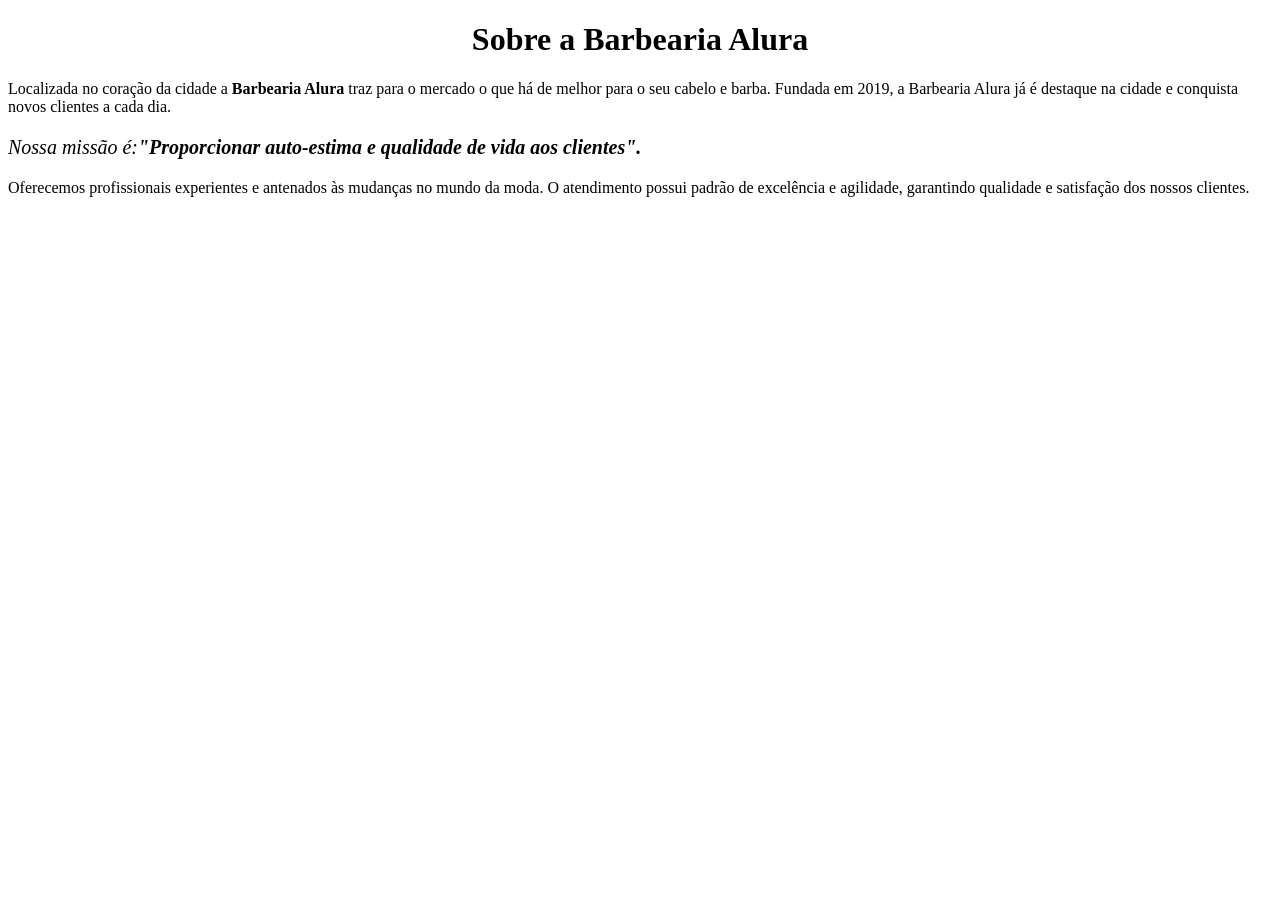
==== index.html @ bf491b9e "HTML básico com CSS básico" ====
<!DOCTYPE html>
<html lang="pt-br">

    <head>
        <meta charset="UTF-8">
        <title>Barbearia Alura</title>
        <link rel="stylesheet" href="style.css">

        <style>
        </style>
    </head>

    <body>
        <h1 style="text-align: center">Sobre a Barbearia Alura</h1>
        
        <p >Localizada no coração da cidade a <strong>Barbearia Alura</strong> traz para o mercado o que há de melhor para o seu cabelo e barba. Fundada em 2019, a Barbearia Alura já é destaque na cidade e conquista novos clientes a cada dia.</p>
        
        <p style="font-size: 20px"><em>Nossa missão é:<strong>"Proporcionar auto-estima e qualidade de vida aos clientes".</strong></em></p>
        
        <p>Oferecemos profissionais experientes e antenados às mudanças no mundo da moda. O atendimento possui padrão de excelência e agilidade, garantindo qualidade e satisfação dos nossos clientes.</p>
    </body>
    
    
    
    
    
</html>
    
    
    




<!--    -O nome index é um nome padrão para o arquivo principal da sua página.

        -A tag <html> serve para dizer tudo que vai renderizado dentro dessa página no navegador.

        -Existem tags de informação e tags de conteúdo. <!DOCTYPE> é uma tag de informação, por isso não precisa ser fechada; enquanto que as tag de conteúdo precisam ser fechadas, como a <html>.

        -As informações que quereremos passar para o navegador ficam no head, e as informações que queremos exibir na página ficam no body
        
        -As fontes default do texto é 16px
        
        -A propriedade style diz sobre o estilo do texto
        
        -<strong></strong> => bota em negrito
        
        -<em></em> => bota em itálico
        
        -Existem três jeitos de criar um CSS:
            -CSS inline, que é mudar o estilo somente para a tag selecionada, através do atributo "style"
            -CSS pela tag <style> no <head>
            -CSS criando um arquivo "style.css" e usando da mesma forma que a tag <style> só que tem que botar no <head> a tag <link rel="stylesheet" href="style.css"> (forma mais comum).

        
-->
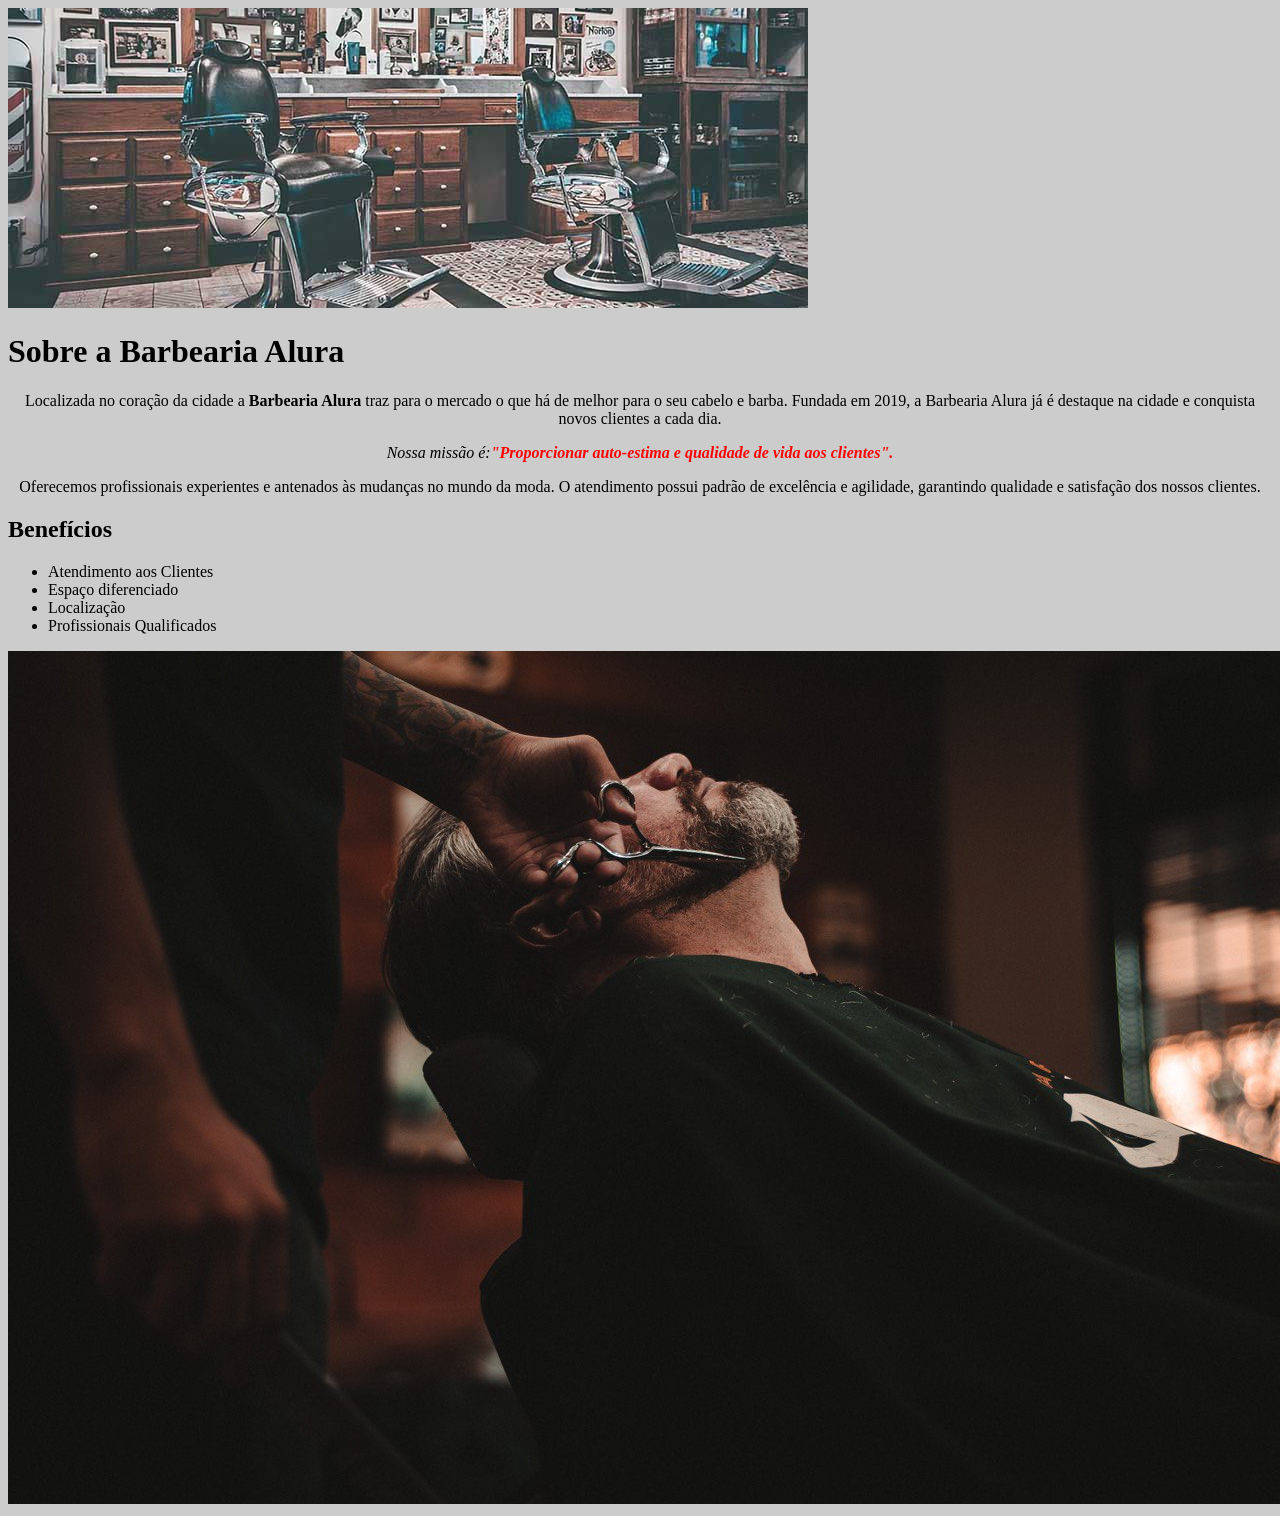
==== commit 364ffbf8: "Updated HTML with <ul> <li>" ====
--- a/index.html
+++ b/index.html
@@ -5,23 +5,35 @@
         <meta charset="UTF-8">
         <title>Barbearia Alura</title>
         <link rel="stylesheet" href="style.css">
-
-        <style>
-        </style>
     </head>
 
     <body>
-        <h1 style="text-align: center">Sobre a Barbearia Alura</h1>
+        <img id="banner" src="banner.jpg">                      
         
-        <p >Localizada no coração da cidade a <strong>Barbearia Alura</strong> traz para o mercado o que há de melhor para o seu cabelo e barba. Fundada em 2019, a Barbearia Alura já é destaque na cidade e conquista novos clientes a cada dia.</p>
+        <div class="principal">
+            <h1>Sobre a Barbearia Alura</h1>
+            
+            <p>Localizada no coração da cidade a <strong>Barbearia Alura</strong> traz para o mercado o que há de melhor para o seu cabelo e barba. Fundada em 2019, a Barbearia Alura já é destaque na cidade e conquista novos clientes a cada dia.</p>
+            
+            <p id="missao"><em>Nossa missão é:<strong>"Proporcionar auto-estima e qualidade de vida aos clientes".</strong></em></p>
+            
+            <p>Oferecemos profissionais experientes e antenados às mudanças no mundo da moda. O atendimento possui padrão de excelência e agilidade, garantindo qualidade e satisfação dos nossos clientes.</p>
+        </div>
+
+        <div class="beneficios">  
+            <h2>Benefícios</h2>
+            
+            <ul>
+                <li class="itens">Atendimento aos Clientes</li>
+                <li class="itens">Espaço diferenciado</li>
+                <li class="itens">Localização</li>
+                <li class="itens">Profissionais Qualificados</li>
+            </ul>
         
-        <p style="font-size: 20px"><em>Nossa missão é:<strong>"Proporcionar auto-estima e qualidade de vida aos clientes".</strong></em></p>
-        
-        <p>Oferecemos profissionais experientes e antenados às mudanças no mundo da moda. O atendimento possui padrão de excelência e agilidade, garantindo qualidade e satisfação dos nossos clientes.</p>
+            <img src="beneficios.jpg" class="imagembeneficios">
+        </div>
+
     </body>
-    
-    
-    
     
     
 </html>
@@ -53,6 +65,18 @@
             -CSS pela tag <style> no <head>
             -CSS criando um arquivo "style.css" e usando da mesma forma que a tag <style> só que tem que botar no <head> a tag <link rel="stylesheet" href="style.css"> (forma mais comum).
 
-        
+        width => largura; 
+        height => altura;
+        margin, margin-left, margin-right => são espaçamento exterior
+        border => borda: quantidade de pixels tipo e cor
+        padding, padding-top, padding-bottom, padding-left, padding-right => espaçamento interno
+
+        Listas: <ul> => unordered list
+                <ol> => ordered list
+                <li> => list item
+
+        id => identificadores, que somente servem para itens únicos.
+        class => classes, que servem para itens repitidos, ou de um mesmo contexto.
+
 -->
  
--- a/style.css
+++ b/style.css
@@ -0,0 +1,13 @@
+body {
+    background: #CCCCCC;
+}
+
+p {
+    text-align: center;
+    
+}
+
+em strong{
+    color: red;
+}
+
--- a/style.css
+++ b/style.css
@@ -0,0 +1,13 @@
+body {
+    background: #CCCCCC;
+}
+
+p {
+    text-align: center;
+    
+}
+
+em strong{
+    color: red;
+}
+
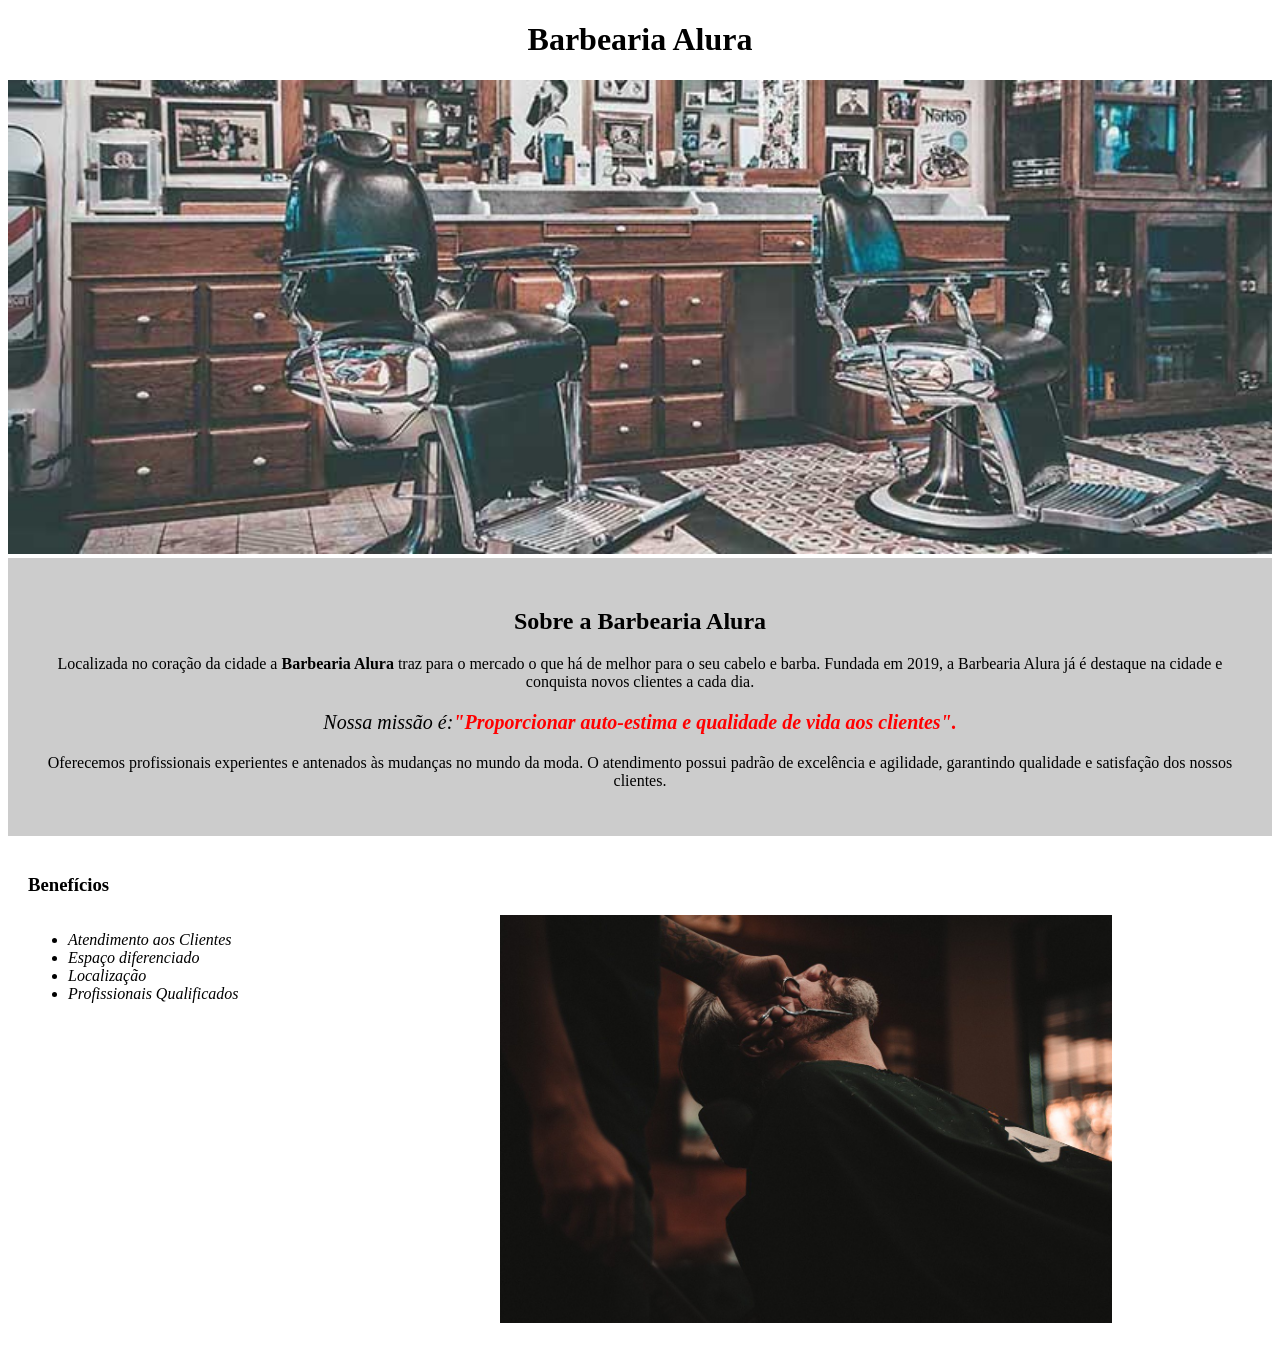
==== commit 6e8e72b4: "Updated HTML" ====
--- a/index.html
+++ b/index.html
@@ -8,10 +8,12 @@
     </head>
 
     <body>
+        <header>
+            <h1 class="titulo-principal">Barbearia Alura</h1>
+        </header>
         <img id="banner" src="banner.jpg">                      
-        
         <div class="principal">
-            <h1>Sobre a Barbearia Alura</h1>
+            <h2 class="titulo-centralizado">Sobre a Barbearia Alura</h2>
             
             <p>Localizada no coração da cidade a <strong>Barbearia Alura</strong> traz para o mercado o que há de melhor para o seu cabelo e barba. Fundada em 2019, a Barbearia Alura já é destaque na cidade e conquista novos clientes a cada dia.</p>
             
@@ -21,7 +23,7 @@
         </div>
 
         <div class="beneficios">  
-            <h2>Benefícios</h2>
+            <h3 class="titulo-centralizado">Benefícios</h3>
             
             <ul>
                 <li class="itens">Atendimento aos Clientes</li>
@@ -78,5 +80,6 @@
         id => identificadores, que somente servem para itens únicos.
         class => classes, que servem para itens repitidos, ou de um mesmo contexto.
 
+        Boas práticas: não é recomendado criar estilos usando tags, e sim com classes em tudo.
 -->
  
--- a/style.css
+++ b/style.css
@@ -1,5 +1,14 @@
-body {
+#banner {
+    width: 100%;
+}
+
+.principal {
     background: #CCCCCC;
+    padding: 30px;
+}
+
+h1 {
+    text-align: center;
 }
 
 p {
@@ -7,7 +16,34 @@
     
 }
 
-em strong{
+#missao {
+    font-size: 20px;
+}
+
+em strong {
     color: red;
 }
 
+.itens {
+    font-style: italic;
+}
+
+.beneficios {
+    background: #FFFFFF;
+    padding: 20px;
+}
+
+h2 {
+    text-align: center;
+}
+
+ul {
+    display: inline-block;
+    vertical-align: top;
+    width: 20%;
+    margin-right: 15%;
+}
+
+.imagembeneficios {
+    width: 50%;
+}
--- a/style.css
+++ b/style.css
@@ -1,5 +1,14 @@
-body {
+#banner {
+    width: 100%;
+}
+
+.principal {
     background: #CCCCCC;
+    padding: 30px;
+}
+
+h1 {
+    text-align: center;
 }
 
 p {
@@ -7,7 +16,34 @@
     
 }
 
-em strong{
+#missao {
+    font-size: 20px;
+}
+
+em strong {
     color: red;
 }
 
+.itens {
+    font-style: italic;
+}
+
+.beneficios {
+    background: #FFFFFF;
+    padding: 20px;
+}
+
+h2 {
+    text-align: center;
+}
+
+ul {
+    display: inline-block;
+    vertical-align: top;
+    width: 20%;
+    margin-right: 15%;
+}
+
+.imagembeneficios {
+    width: 50%;
+}
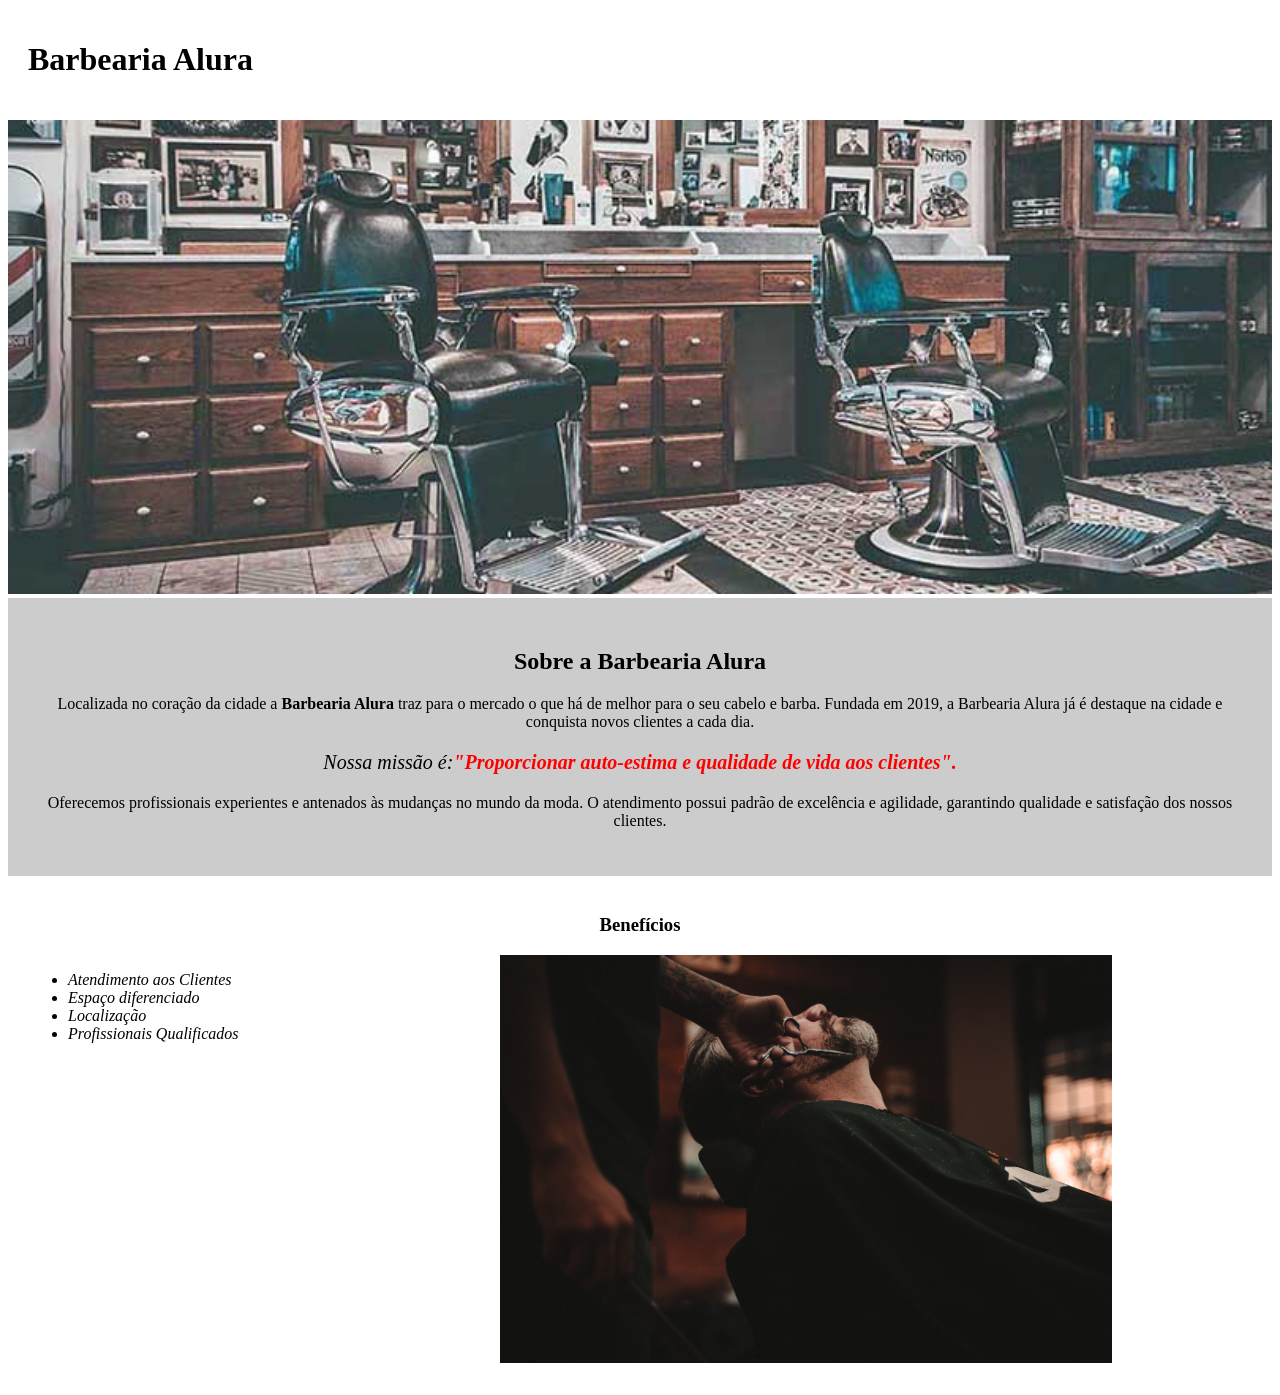
==== commit 47bdb7ba: "All in one folder" ====
--- a/index.html
+++ b/index.html
@@ -4,14 +4,14 @@
     <head>
         <meta charset="UTF-8">
         <title>Barbearia Alura</title>
-        <link rel="stylesheet" href="style.css">
+        <link rel="stylesheet" href="css/style.css">
     </head>
 
     <body>
         <header>
             <h1 class="titulo-principal">Barbearia Alura</h1>
         </header>
-        <img id="banner" src="banner.jpg">                      
+        <img id="banner" src="img/banner.jpg">                      
         <div class="principal">
             <h2 class="titulo-centralizado">Sobre a Barbearia Alura</h2>
             
@@ -32,7 +32,7 @@
                 <li class="itens">Profissionais Qualificados</li>
             </ul>
         
-            <img src="beneficios.jpg" class="imagembeneficios">
+            <img src="img/beneficios.jpg" class="imagembeneficios">
         </div>
 
     </body>
@@ -77,9 +77,10 @@
                 <ol> => ordered list
                 <li> => list item
 
-        id => identificadores, que somente servem para itens únicos.
-        class => classes, que servem para itens repitidos, ou de um mesmo contexto.
+        id(#) => identificadores, que somente servem para itens únicos.
+        class(.) => classes, que servem para itens repitidos, ou de um mesmo contexto.
 
         Boas práticas: não é recomendado criar estilos usando tags, e sim com classes em tudo.
+
 -->
  
--- a/css/style.css
+++ b/css/style.css
@@ -0,0 +1,50 @@
+#banner {
+    width: 100%;
+}
+
+.principal {
+    background: #CCCCCC;
+    padding: 30px;
+}
+
+.titulo-principal {
+    padding: 20px;
+}
+
+.titulo-centralizado {
+    text-align: center;
+}
+
+p {
+    text-align: center;
+    
+}
+
+#missao {
+    font-size: 20px;
+}
+
+em strong {
+    color: red;
+}
+
+.itens {
+    font-style: italic;
+}
+
+.beneficios {
+    background: #FFFFFF;
+    padding: 20px;
+}
+
+
+ul {
+    display: inline-block;
+    vertical-align: top;
+    width: 20%;
+    margin-right: 15%;
+}
+
+.imagembeneficios {
+    width: 50%;
+}
--- a/style.css
+++ b/style.css
@@ -7,7 +7,11 @@
     padding: 30px;
 }
 
-h1 {
+.titulo-principal {
+    padding: 20px;
+}
+
+.titulo-centralizado {
     text-align: center;
 }
 
@@ -33,9 +37,6 @@
     padding: 20px;
 }
 
-h2 {
-    text-align: center;
-}
 
 ul {
     display: inline-block;
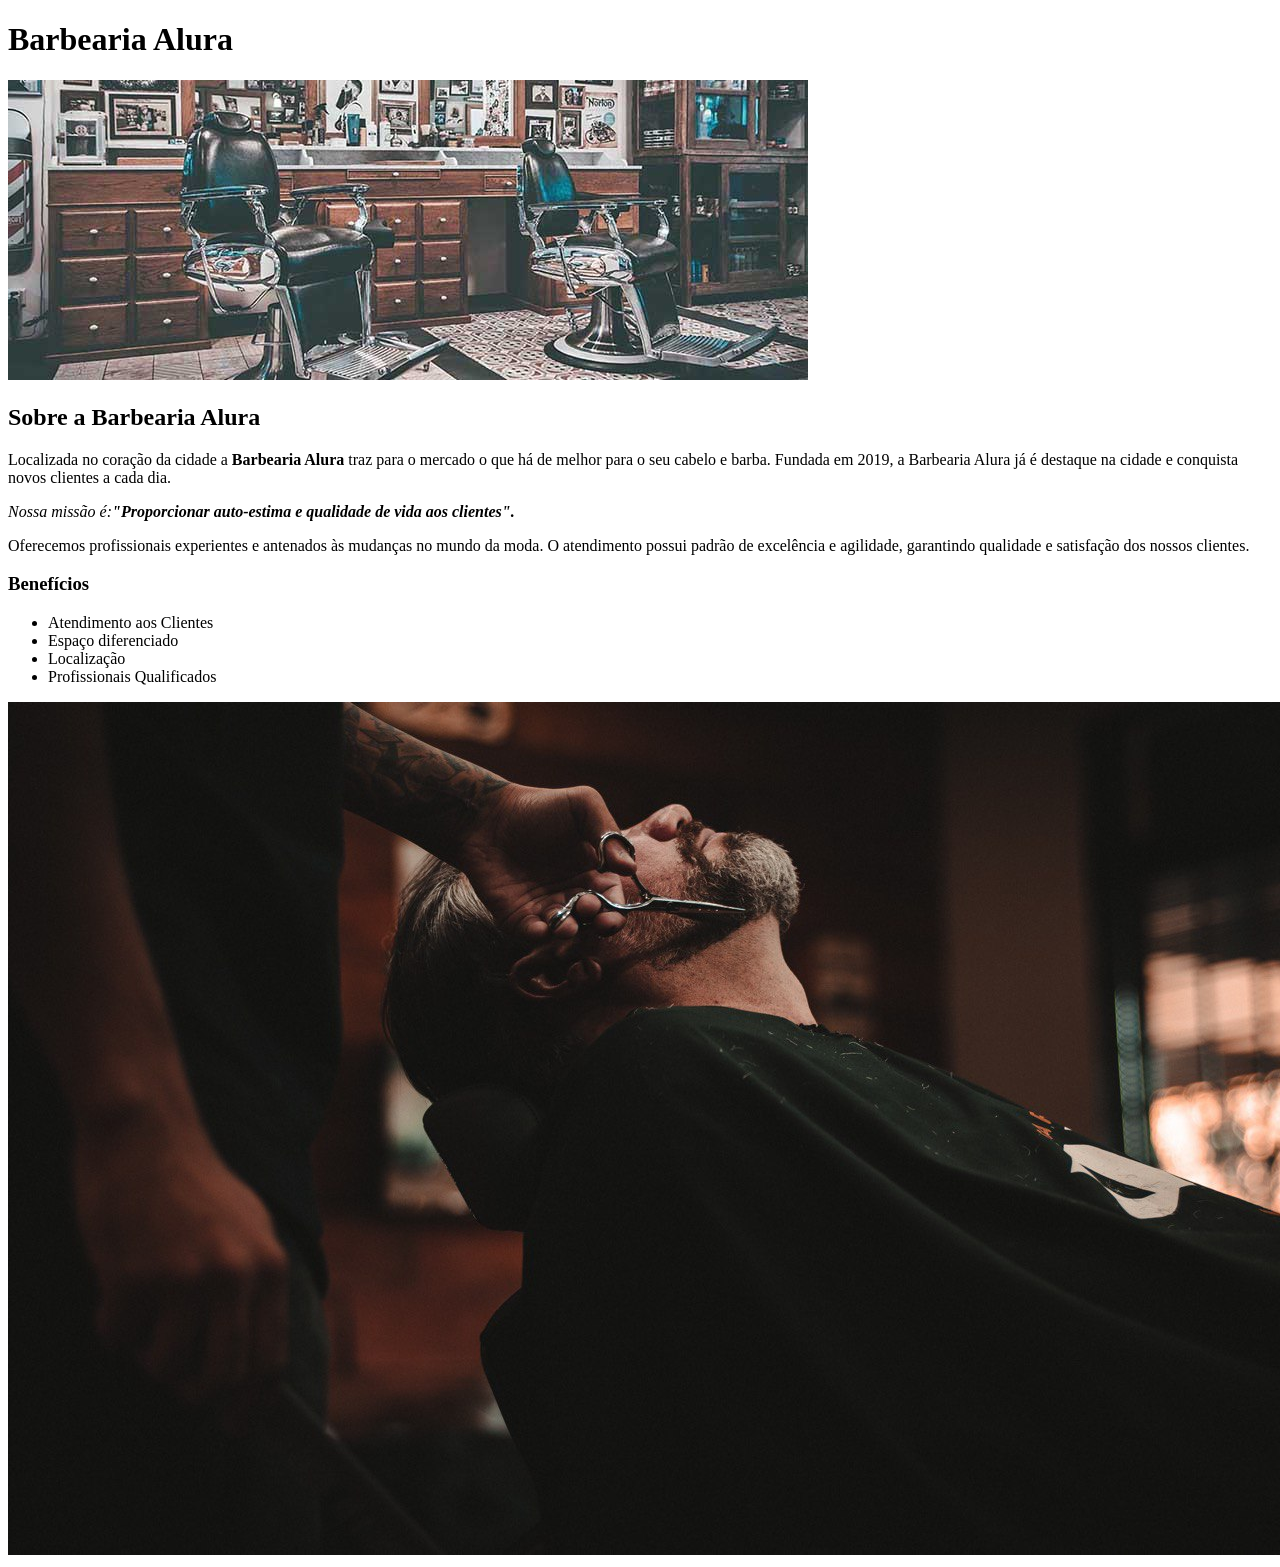
==== commit 668f43a3: "Main page" ====
--- a/index.html
+++ b/index.html
@@ -4,7 +4,7 @@
     <head>
         <meta charset="UTF-8">
         <title>Barbearia Alura</title>
-        <link rel="stylesheet" href="css/style.css">
+        <link rel="stylesheet" href="css/style-home.css">
     </head>
 
     <body>
@@ -14,11 +14,8 @@
         <img id="banner" src="img/banner.jpg">                      
         <div class="principal">
             <h2 class="titulo-centralizado">Sobre a Barbearia Alura</h2>
-            
             <p>Localizada no coração da cidade a <strong>Barbearia Alura</strong> traz para o mercado o que há de melhor para o seu cabelo e barba. Fundada em 2019, a Barbearia Alura já é destaque na cidade e conquista novos clientes a cada dia.</p>
-            
             <p id="missao"><em>Nossa missão é:<strong>"Proporcionar auto-estima e qualidade de vida aos clientes".</strong></em></p>
-            
             <p>Oferecemos profissionais experientes e antenados às mudanças no mundo da moda. O atendimento possui padrão de excelência e agilidade, garantindo qualidade e satisfação dos nossos clientes.</p>
         </div>
 
@@ -34,7 +31,6 @@
         
             <img src="img/beneficios.jpg" class="imagembeneficios">
         </div>
-
     </body>
     
     
@@ -62,16 +58,7 @@
         
         -<em></em> => bota em itálico
         
-        -Existem três jeitos de criar um CSS:
-            -CSS inline, que é mudar o estilo somente para a tag selecionada, através do atributo "style"
-            -CSS pela tag <style> no <head>
-            -CSS criando um arquivo "style.css" e usando da mesma forma que a tag <style> só que tem que botar no <head> a tag <link rel="stylesheet" href="style.css"> (forma mais comum).
 
-        width => largura; 
-        height => altura;
-        margin, margin-left, margin-right => são espaçamento exterior
-        border => borda: quantidade de pixels tipo e cor
-        padding, padding-top, padding-bottom, padding-left, padding-right => espaçamento interno
 
         Listas: <ul> => unordered list
                 <ol> => ordered list
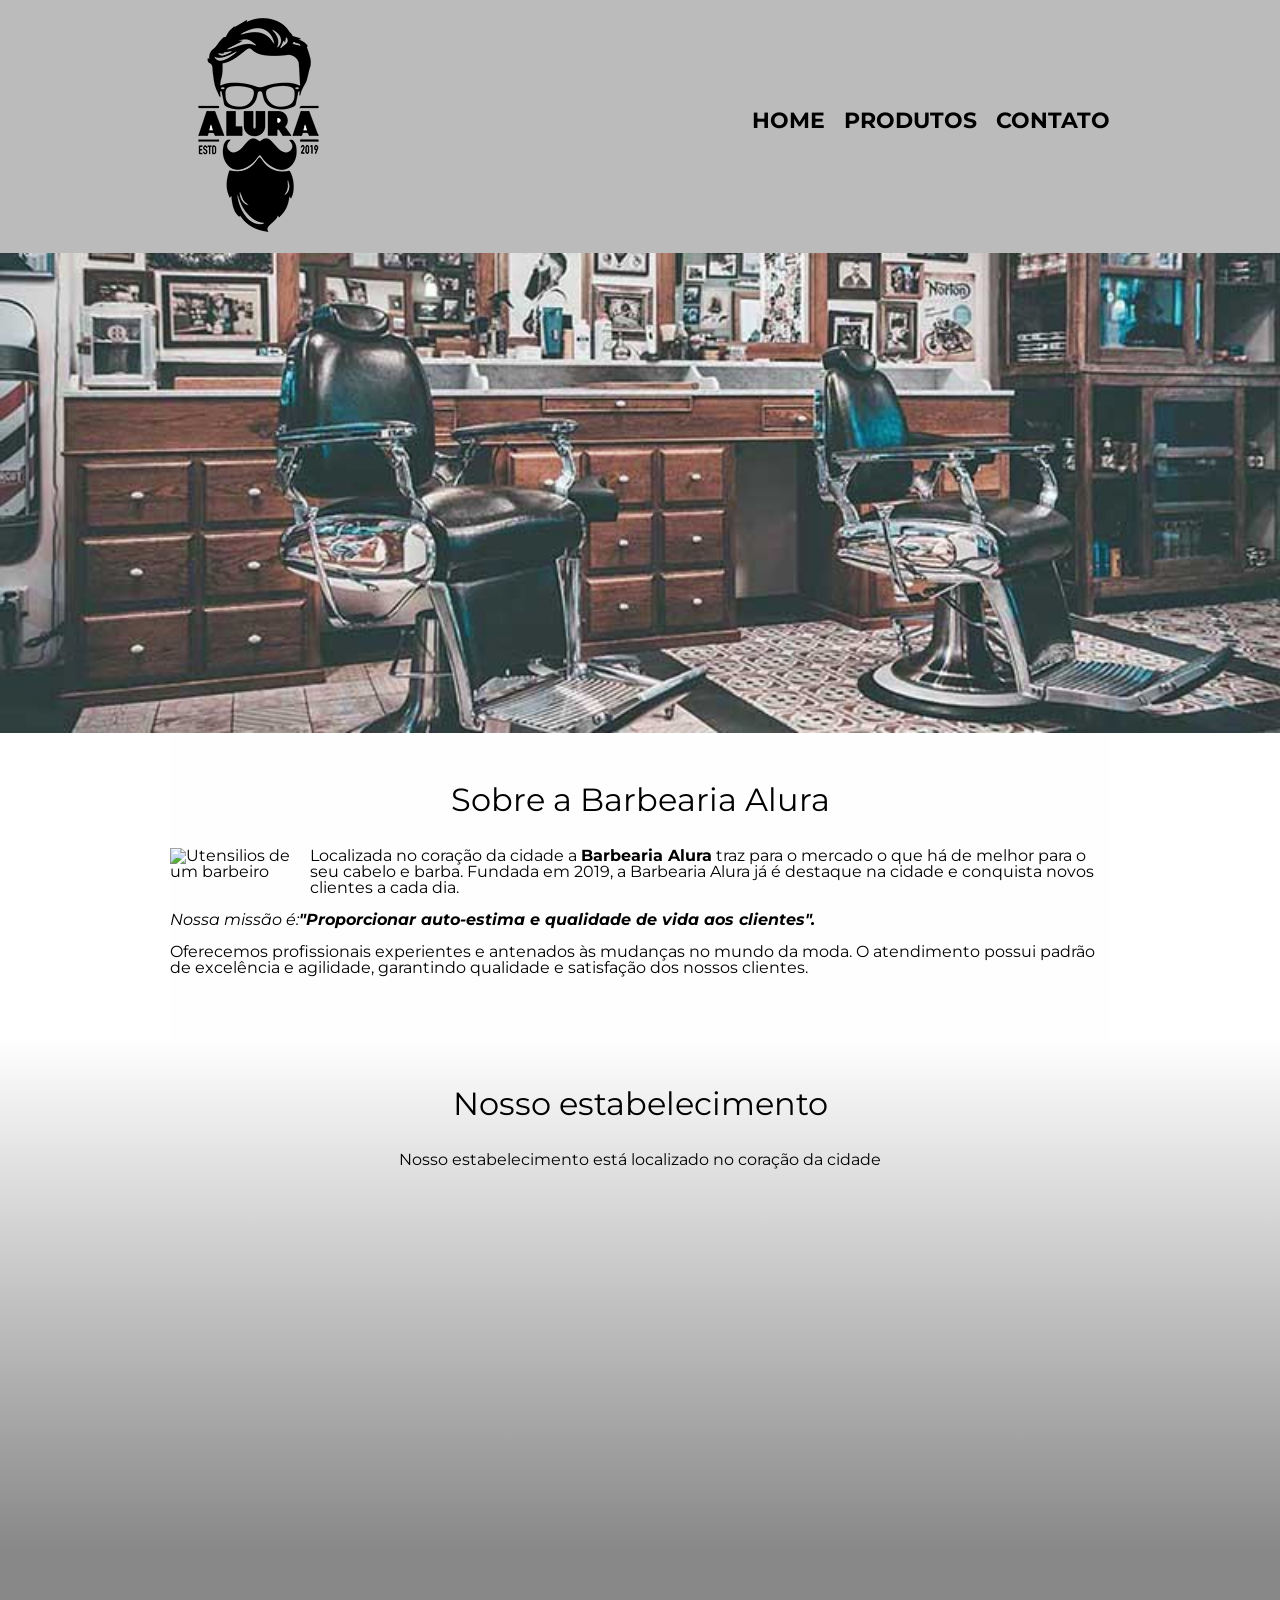
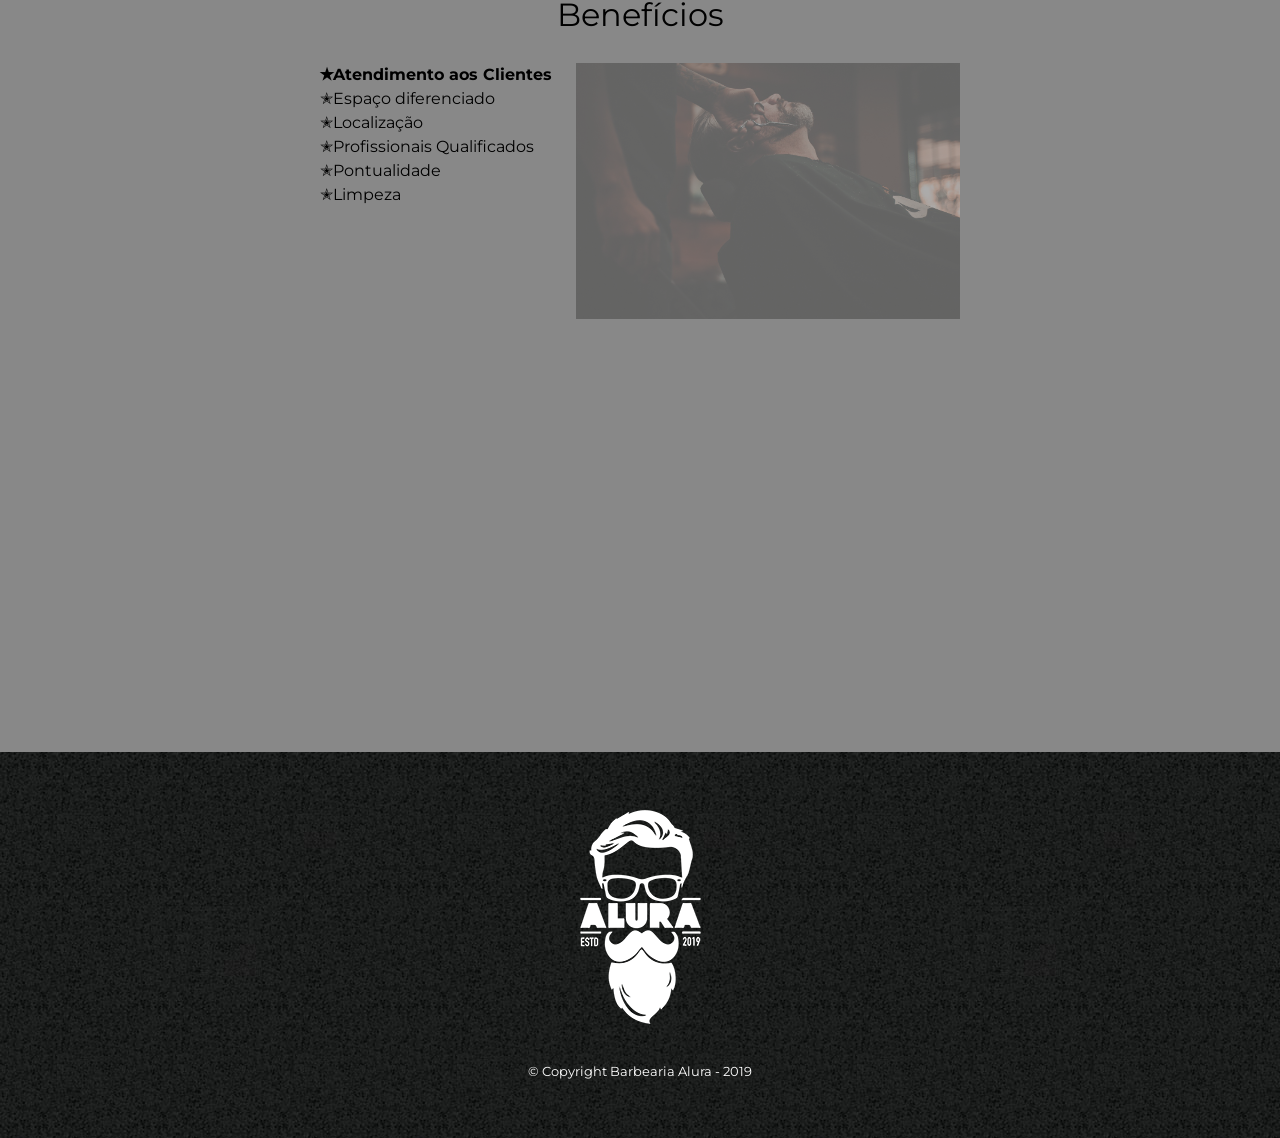
==== commit 103cfeaa: "Update index.html" ====
--- a/index.html
+++ b/index.html
@@ -4,33 +4,77 @@
     <head>
         <meta charset="UTF-8">
         <title>Barbearia Alura</title>
-        <link rel="stylesheet" href="css/style-home.css">
+        <link rel="stylesheet" href="css/reset.css">
+        <link rel="stylesheet" href="css/style.css">
+        <link rel="stylesheet" href="https://fonts.googleapis.com/css?family=Montserrat&display=swap">
     </head>
 
     <body>
         <header>
-            <h1 class="titulo-principal">Barbearia Alura</h1>
+            <div class="caixa">
+                <h1><img src="img/logo.png"></h1>
+                <nav> 
+                    <ul>
+                        <li><a href="index.html">Home</a></li>
+                        <li><a href="produtos.html">Produtos</a></li> 
+                        <li><a href="contato.html">Contato</a></li>
+                    </ul>
+                </nav> 
+            </div>    
         </header>
-        <img id="banner" src="img/banner.jpg">                      
-        <div class="principal">
-            <h2 class="titulo-centralizado">Sobre a Barbearia Alura</h2>
-            <p>Localizada no coração da cidade a <strong>Barbearia Alura</strong> traz para o mercado o que há de melhor para o seu cabelo e barba. Fundada em 2019, a Barbearia Alura já é destaque na cidade e conquista novos clientes a cada dia.</p>
-            <p id="missao"><em>Nossa missão é:<strong>"Proporcionar auto-estima e qualidade de vida aos clientes".</strong></em></p>
-            <p>Oferecemos profissionais experientes e antenados às mudanças no mundo da moda. O atendimento possui padrão de excelência e agilidade, garantindo qualidade e satisfação dos nossos clientes.</p>
-        </div>
 
-        <div class="beneficios">  
-            <h3 class="titulo-centralizado">Benefícios</h3>
+        <img class="banner" src="img/banner.jpg" alt="Imagem de uma barbearia">
+
+        <main>
             
-            <ul>
-                <li class="itens">Atendimento aos Clientes</li>
-                <li class="itens">Espaço diferenciado</li>
-                <li class="itens">Localização</li>
-                <li class="itens">Profissionais Qualificados</li>
-            </ul>
+            <section class="principal">
+                <h2 class="titulo-principal">Sobre a Barbearia Alura</h2>
+                
+                <img class="utensilios" src="img/utensilios.jpg" alt="Utensilios de um barbeiro">
+                
+                <p>Localizada no coração da cidade a <strong>Barbearia Alura</strong> traz para o mercado o que há de melhor para o seu cabelo e barba. Fundada em 2019, a Barbearia Alura já é destaque na cidade e conquista novos clientes a cada dia.</p>
+                
+                <p id="missao"><em>Nossa missão é:<strong>"Proporcionar auto-estima e qualidade de vida aos clientes".</strong></em></p>
+                
+                <p>Oferecemos profissionais experientes e antenados às mudanças no mundo da moda. O atendimento possui padrão de excelência e agilidade, garantindo qualidade e satisfação dos nossos clientes.</p>
+            </section>
+
+            <section class="mapa">
+                <h3 class="titulo-principal">Nosso estabelecimento</h3>
+                <p>Nosso estabelecimento está localizado no coração da cidade</p>
+                
+                <div class="mapa-conteudo">
+                    <iframe src="https://www.google.com/maps/embed?pb=!1m18!1m12!1m3!1d29251.548361905803!2d-46.6324468!3d-23.588420700000004!2m3!1f0!2f0!3f0!3m2!1i1024!2i768!4f13.1!3m3!1m2!1s0x94ce5a2b2ed7f3a1%3A0xab35da2f5ca62674!2sCaelum%20-%20Escola%20de%20Tecnologia!5e0!3m2!1spt-BR!2sbr!4v1641416311802!5m2!1spt-BR!2sbr" width="100%" height="300" style="border:0;" allowfullscreen="" loading="lazy"></iframe>
+                </div>        
+
+            </section>
+
+            <section class="beneficios">  
+                <h3 class="titulo-principal">Benefícios</h3>
+
+                <div class="conteudo-beneficios">
+                    <ul class="lista-beneficios">
+                        <li class="itens" >Atendimento aos Clientes</li>
+                        <li class="itens">Espaço diferenciado</li>
+                        <li class="itens">Localização</li>
+                        <li class="itens">Profissionais Qualificados</li>
+                        <li class="itens">Pontualidade</li>
+                        <li class="itens">Limpeza</li>
+                    </ul><img src="img/beneficios.jpg" class="imagem-beneficios">
+                </div>
+
+                <div class="video">
+                    <iframe width="560" height="315" src="https://www.youtube.com/embed/wcVVXUV0YUY" title="YouTube video player" frameborder="0" allow="accelerometer; autoplay; clipboard-write; encrypted-media; gyroscope; picture-in-picture" allowfullscreen></iframe>
+                </div>
+            </section>
+        </main>
+
         
-            <img src="img/beneficios.jpg" class="imagembeneficios">
-        </div>
+
+        <footer>
+            <img src="img/logo-branco.png">
+            <p class="copyright">&copy; Copyright Barbearia Alura - 2019</p>
+        </footer>
     </body>
     
     
--- a/css/style.css
+++ b/css/style.css
@@ -0,0 +1,275 @@
+body {
+    font-family: "Montserrat", sans-serif;
+}
+
+
+header {
+    background: #BBBBBB;
+}
+
+.caixa {
+    position:relative;
+    width:940px;
+    margin: 0 auto;
+}
+
+nav {
+    position:absolute;
+    top:110px;
+    right: 0;
+
+}
+
+nav li {
+    display:inline;
+}
+
+nav a {
+    text-transform: uppercase;
+    color: black;
+    font-weight: bold;
+    font-size: 22px;
+    text-decoration: none;
+    margin-left:15px;
+    
+}
+
+nav a:hover {
+    color: #C78C19;
+    text-decoration: underline;
+}
+
+.produtos {
+    width: 940px;
+    margin: 0 auto;
+    padding: 50px 0;
+}
+.produtos li {
+    display:inline-block;
+    text-align: center;
+    width:30%;
+    vertical-align:top;
+    margin: 0 1.5%;
+    padding: 30px 20px;
+    box-sizing: border-box;
+    border: 2px solid black;
+    border-radius: 10px;
+
+}
+
+.produtos li:hover {
+    border-color: #C78C19;
+}
+
+.produtos li:active {
+    border-color: #088C19
+}
+
+.produtos li:hover h2 {
+    font-size: 34px;
+}
+.produtos h2 {
+    font-size: 30px;
+    font-weight: bold;
+}
+
+.produto-descricao {
+    font-size: 18px;
+}
+
+.produto-preco {
+    font-size: 22px;
+    font-weight: bold;
+    margin-top: 10px;
+}
+
+footer {
+    text-align: center;
+    background: url("../img/bg.jpg");
+    padding: 40px 0;
+}
+
+.copyright {
+    color: white;
+    font-size: 13px;
+    margin: 20px 0;
+}
+
+
+
+form {
+    margin: 40px 0;
+}
+
+form label, form legend {
+    display: block;
+    font-size: 20px;
+    margin: 0 0 10px;
+}
+
+.input-padrao {
+    display: block;
+    margin: 0 0 20px;
+    padding: 10px 20px;
+    width: 50%;
+}
+
+.checkbox {
+    margin: 20px  0;
+}
+
+.enviar {
+    width:40%;
+    padding: 15px 0;
+    background: orange;
+    color: white;
+    font-weight: bold;
+    font-size: 18px;
+    border:none;
+    border-radius: 5px;
+    transition: 1s all;
+    cursor:pointer;
+
+}
+
+.enviar:hover {
+    background: darkorange;
+    transform: scale(1.2);;
+}
+
+
+table {
+    margin: 20px 0 40px 0;
+}
+
+thead {
+    background: #555555;
+    color: white;
+    font-weight: bold;
+}
+
+td, th {
+    border: 1px solid #000000;
+    padding: 8px 15px;
+}
+
+/* css da página inicial */
+.banner {
+    width:100%;
+}
+
+.titulo-principal {
+    text-align: center;
+    font-size: 2em;
+    margin: 0 0 1em;
+    clear: left;
+}
+
+.principal {
+    padding: 3em 0;
+    background: #FEFEFE;
+    width: 940px;
+    margin: 0 auto;
+}
+
+.principal p {
+    margin: 0 0 1em;
+}
+
+.principal strong{
+    font-weight: bold;
+}
+
+.principal em {
+    font-style: italic;
+}
+
+.utensilios {
+    width:120px;
+    float: left;
+    margin: 0 20px 20px 0;
+}
+
+.mapa {
+    padding: 3em 0;
+    background: linear-gradient(#FEFEFE,#888888);
+}
+
+.mapa-conteudo {
+    width: 940px;
+    margin: 0 auto;
+}
+
+.mapa p {
+    margin: 0 0 2em;
+    text-align: center;
+}
+
+.beneficios {
+    padding: 3em 0;
+    background:#888888;
+}
+
+.conteudo-beneficios {
+    width:640px;
+    margin: 0 auto;
+
+}
+
+
+.lista-beneficios {
+    width:40%;
+    display: inline-block;
+    vertical-align: top;
+}
+
+.itens {
+    line-height: 1.5;
+}
+
+.itens:first-child {
+    font-weight: bold;
+}
+
+.itens:before {
+    content: "✭";
+}
+
+
+.imagem-beneficios {
+    width:60%;
+    opacity: 0.3;
+    transition: 0.4s hover;
+}
+
+.imagem-beneficios:hover {
+    opacity: 1;
+}
+
+
+.video {
+    width:560px;
+    margin: 2em auto;
+}
+
+
+
+
+/* main > p {
+    background: red;
+}
+ 
+
+img + p {
+    background:blue;
+}
+
+img ~ p {
+    background: yellow;
+}
+
+
+.principal p:not(#missao) {
+    background:orange;
+} */
+/* pseudo-classes: :hover; :active; :required; :nth-child(); :first-child; :last-child;  */
